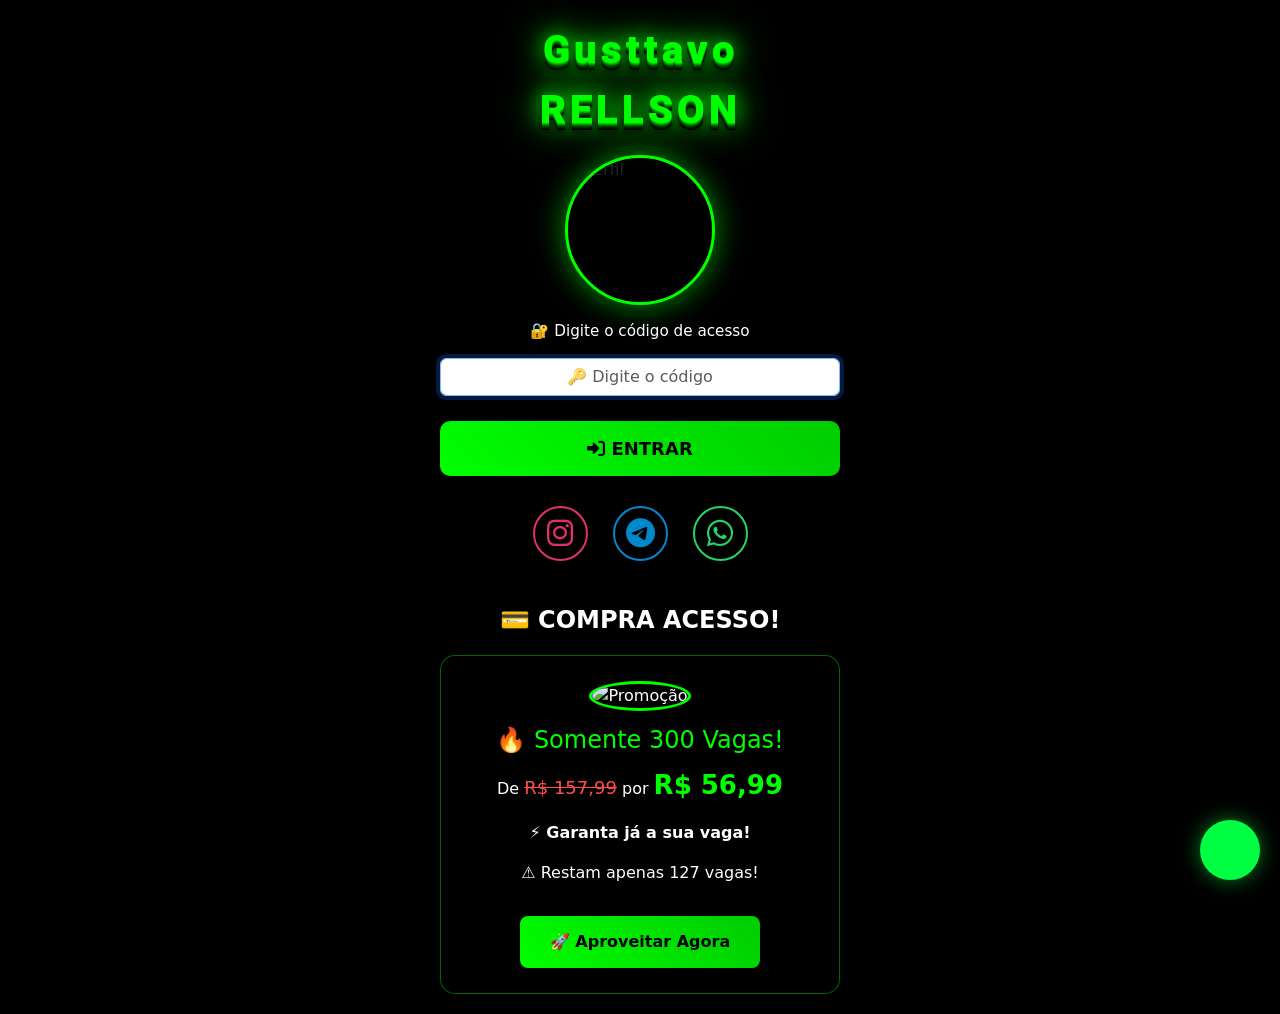
==== index.html @ de065420 "Rename login/index.html to index.html" ====
<!DOCTYPE html>
<html lang="pt-BR">
<head>
    <meta charset="UTF-8">
    <meta name="viewport" content="width=device-width, initial-scale=1.0, maximum-scale=1.0, user-scalable=no">
    <title>Gusttavo RELLSON | Acesso Exclusivo</title>
    <link rel="stylesheet" href="style.css">
    <link rel="stylesheet" href="https://cdnjs.cloudflare.com/ajax/libs/bootstrap/5.3.0/css/bootstrap.min.css">
    <link rel="stylesheet" href="https://cdn.jsdelivr.net/npm/bootstrap-icons@1.10.5/font/bootstrap-icons.css">
    <link rel="stylesheet" href="https://cdnjs.cloudflare.com/ajax/libs/font-awesome/6.0.0/css/all.min.css">
</head>
<body>
    <a target="_blank" class="whatsapp-plug-icon" href="https://wa.me/5562998136026?text=Ol%C3%A1%2C%20gostaria%20de%20mais%20informa%C3%A7%C3%B5es!"></a>
    
    <div class="background-wrapper">
        <div class="video-background"></div>
        <div class="background-overlay"></div>
    </div>

    <div class="main-wrapper">
        <div class="content-container">
            <div class="profile-name-3d">Gusttavo RELLSON</div>
            
            <img class="login-intro-img" src="https://cdn.bio.link/uploads/profile_pictures/2026-04-15/P9tbpcP5oHqr0NTIIC7YlwcBxzU1SCzs.png" alt="Perfil">
            
            <div class="register-form">
                <p>🔐 Digite o código de acesso</p>
                
                <div id="loading-message">🔄 Validando...</div>
                <div id="error-message" class="error-message"></div>
                
                <div class="form-group">
                    <input type="password" id="accessCode" placeholder="🔑 Digite o código" class="form-control" autocomplete="off">
                </div>
                
                <button class="btn-entrar" id="btnEntrar">
                    <i class="fas fa-sign-in-alt"></i> ENTRAR
                </button>
                
                <div class="social-icons">
                    <a href="https://www.instagram.com/aindarells?igsh=eG43MTAxb3Q4cDhh" target="_blank" class="instagram">
                        <i class="fab fa-instagram"></i>
                    </a>
                    <a href="https://t.me/Apprellson" target="_blank" class="telegram">
                        <i class="fab fa-telegram-plane"></i>
                    </a>
                    <a href="https://wa.me/5562998136026" target="_blank" class="whatsapp">
                        <i class="fab fa-whatsapp"></i>
                    </a>
                </div>
            </div>
            
            <h2 class="section-title">💳 COMPRA ACESSO!</h2>
            
            <div class="promo-banner">
                <img src="https://i.ibb.co/8K8JzJb/fotor-20241015202813.png" alt="Promoção">
                <h2>🔥 Somente 300 Vagas!</h2>
                <p>De <span class="preco-antigo">R$ 157,99</span> por <span class="preco-novo">R$ 56,99</span></p>
                <p><strong>⚡ Garanta já a sua vaga!</strong></p>
                <p>⚠️ Restam apenas <span id="vagas-restantes">127</span> vagas!</p>
                <a href="https://mpago.la/2f13qgu" class="promo-btn">🚀 Aproveitar Agora</a>
            </div>
        </div>
    </div>

    <script src="script.js"></script>
</body>
</html>
---- style.css ----
@import url('https://fonts.googleapis.com/css2?family=M+PLUS+1+Code&family=Roboto:wght@400;700;900&display=swap');

* {
    margin: 0;
    padding: 0;
    box-sizing: border-box;
}

html, body {
    margin: 0;
    padding: 0;
    width: 100%;
    min-height: 100vh;
    overflow-x: hidden;
    background: #000000 !important;
}

.background-wrapper {
    position: fixed;
    top: 0;
    left: 0;
    width: 100%;
    height: 100vh;
    z-index: -2;
}

.video-background {
    position: fixed;
    top: 0;
    left: 0;
    width: 100%;
    height: 100vh;
    z-index: -2;
    background-image: url('https://lh7-us.googleusercontent.com/_n83iARHxwdrut8_mLMYQzYn93AmzA-8TVwOZ5k7tjVwigoSQzBwfWPu9BOcDkA_AgKAplhjzXhc9WQCwfmuFTJ6vI1010VVnSMJqhgUCX3zu9gaN1mi6wL17UDn4UsXh43_OxrE5juATBM-9CCCB0A');
    background-size: cover;
    background-position: center;
    background-repeat: no-repeat;
    background-attachment: fixed;
    background-color: #0a0a0a;
}

.background-overlay {
    position: fixed;
    top: 0;
    left: 0;
    width: 100%;
    height: 100vh;
    z-index: -1;
    background: rgba(0, 0, 0, 0.6);
}

.whatsapp-plug-icon {
    position: fixed;
    z-index: 1000;
    bottom: 20px;
    right: 20px;
    width: 60px;
    height: 60px;
    border-radius: 50%;
    cursor: pointer;
    background-color: #00ff42;
    transition: .3s;
    background-position: center;
    background-repeat: no-repeat;
    background-image: url(https://adsconcept.com.br/wp-content/uploads/2020/10/Whatsapp_AdsConcept.png);
    background-size: 50% auto;
    box-shadow: 0 0 20px rgba(0, 255, 66, 0.5);
}

.whatsapp-plug-icon:hover {
    background-color: #00cc35;
    transform: scale(1.1);
}

.main-wrapper {
    position: relative;
    width: 100%;
    min-height: 100vh;
    display: flex;
    flex-direction: column;
    align-items: center;
    justify-content: center;
    padding: 20px 15px;
    z-index: 1;
}

.content-container {
    width: 100%;
    max-width: 400px;
    margin: 0 auto;
    display: flex;
    flex-direction: column;
    align-items: center;
    gap: 15px;
}

.profile-name-3d {
    display: inline-block;
    font-size: 2.5rem;
    font-weight: 900;
    text-align: center;
    font-family: 'Roboto', sans-serif;
    letter-spacing: 4px;
    color: #00ff00;
    text-shadow: 0 1px 0 #00cc00, 0 2px 0 #009900, 0 3px 0 #006600, 0 4px 0 #004400, 0 5px 0 #002200, 0 6px 0 #001100, 0 7px 0 #000000, 0 8px 5px rgba(0,0,0,0.5), 0 12px 10px rgba(0,0,0,0.3), 0 0 20px #00ff00, 0 0 40px #00ff00;
    animation: rotate3dAdvanced 4s ease-in-out infinite;
    transform-style: preserve-3d;
}

@keyframes rotate3dAdvanced {
    0% { transform: rotateY(0deg) rotateX(0deg) translateZ(0); }
    25% { transform: rotateY(20deg) rotateX(8deg) translateZ(20px); }
    50% { transform: rotateY(0deg) rotateX(12deg) translateZ(30px); }
    75% { transform: rotateY(-20deg) rotateX(8deg) translateZ(20px); }
    100% { transform: rotateY(0deg) rotateX(0deg) translateZ(0); }
}

.login-intro-img {
    width: 150px;
    height: 150px;
    border-radius: 50%;
    object-fit: cover;
    border: 3px solid #00ff00;
    box-shadow: 0 0 30px rgba(0, 255, 0, 0.6);
    background: #000;
}

.register-form {
    width: 100%;
}

.register-form p {
    color: #fff;
    margin-bottom: 15px;
    font-size: 0.95rem;
    text-align: center;
    font-weight: 500;
}

.form-group {
    margin-bottom: 15px;
}

.form-control {
    background-color: rgba(0, 0, 0, 0.8);
    border: 2px solid rgba(0, 255, 0, 0.3);
    color: #fff;
    padding: 14px 15px;
    border-radius: 10px;
    font-size: 15px;
    text-align: center;
    backdrop-filter: blur(8px);
}

.form-control:focus {
    border-color: #00ff37;
    box-shadow: 0 0 20px rgba(0, 255, 55, 0.4);
    outline: none;
}

#loading-message {
    display: none;
    background: rgba(0,0,0,0.9);
    color: #00ff00;
    padding: 12px;
    border-radius: 8px;
    text-align: center;
    margin-bottom: 15px;
    border: 1px solid #00ff00;
}

.error-message {
    display: none;
    background: rgba(255, 0, 0, 0.2);
    color: #ff6b6b;
    padding: 10px;
    border-radius: 8px;
    text-align: center;
    margin-bottom: 15px;
    border: 1px solid #ff0000;
    font-size: 14px;
}

.btn-entrar {
    width: 100%;
    height: 55px;
    background: linear-gradient(45deg, #00ff00, #00cc00);
    border: none;
    color: #000;
    font-weight: bold;
    font-size: 18px;
    border-radius: 10px;
    cursor: pointer;
    margin: 10px 0;
    transition: all 0.3s;
}

.btn-entrar:hover {
    transform: scale(1.02);
    box-shadow: 0 0 20px rgba(0, 255, 0, 0.5);
}

.social-icons {
    display: flex;
    justify-content: center;
    gap: 25px;
    margin: 20px 0;
}

.social-icons a {
    display: flex;
    align-items: center;
    justify-content: center;
    width: 55px;
    height: 55px;
    border-radius: 50%;
    background: rgba(0, 0, 0, 0.8);
    backdrop-filter: blur(8px);
    border: 2px solid;
    text-decoration: none;
}

.social-icons a i {
    font-size: 30px;
}

.social-icons a.instagram {
    color: #E1306C;
    border-color: #E1306C;
}

.social-icons a.instagram:hover {
    background: #E1306C;
    color: #fff;
}

.social-icons a.telegram {
    color: #0088cc;
    border-color: #0088cc;
}

.social-icons a.telegram:hover {
    background: #0088cc;
    color: #fff;
}

.social-icons a.whatsapp {
    color: #25D366;
    border-color: #25D366;
}

.social-icons a.whatsapp:hover {
    background: #25D366;
    color: #fff;
}

.section-title {
    color: #fff;
    font-size: 1.5rem;
    margin: 10px 0 5px;
    text-align: center;
    font-weight: 700;
}

.promo-banner {
    background: rgba(0, 0, 0, 0.85);
    border: 1px solid rgba(0, 255, 0, 0.4);
    padding: 25px 15px;
    text-align: center;
    border-radius: 15px;
    color: #fff;
    width: 100%;
    backdrop-filter: blur(8px);
}

.promo-banner img {
    width: 110px;
    border-radius: 50%;
    margin-bottom: 15px;
    border: 3px solid #00ff00;
}

.promo-banner h2 {
    font-size: 24px;
    color: #00ff00;
    margin-bottom: 12px;
}

.preco-antigo {
    text-decoration: line-through;
    color: #ff4d4d;
    font-size: 18px;
}

.preco-novo {
    color: #00ff00;
    font-size: 26px;
    font-weight: bold;
}

.promo-btn {
    display: inline-block;
    background: linear-gradient(45deg, #00ff00, #00cc00);
    color: #000;
    padding: 14px 30px;
    text-decoration: none;
    font-weight: bold;
    border-radius: 8px;
    margin-top: 15px;
}

.promo-btn:hover {
    background: linear-gradient(45deg, #00cc00, #009900);
    color: #000;
}

@media (max-width: 480px) {
    .profile-name-3d {
        font-size: 1.8rem;
    }
    .login-intro-img {
        width: 120px;
        height: 120px;
    }
    .social-icons a {
        width: 45px;
        height: 45px;
    }
}
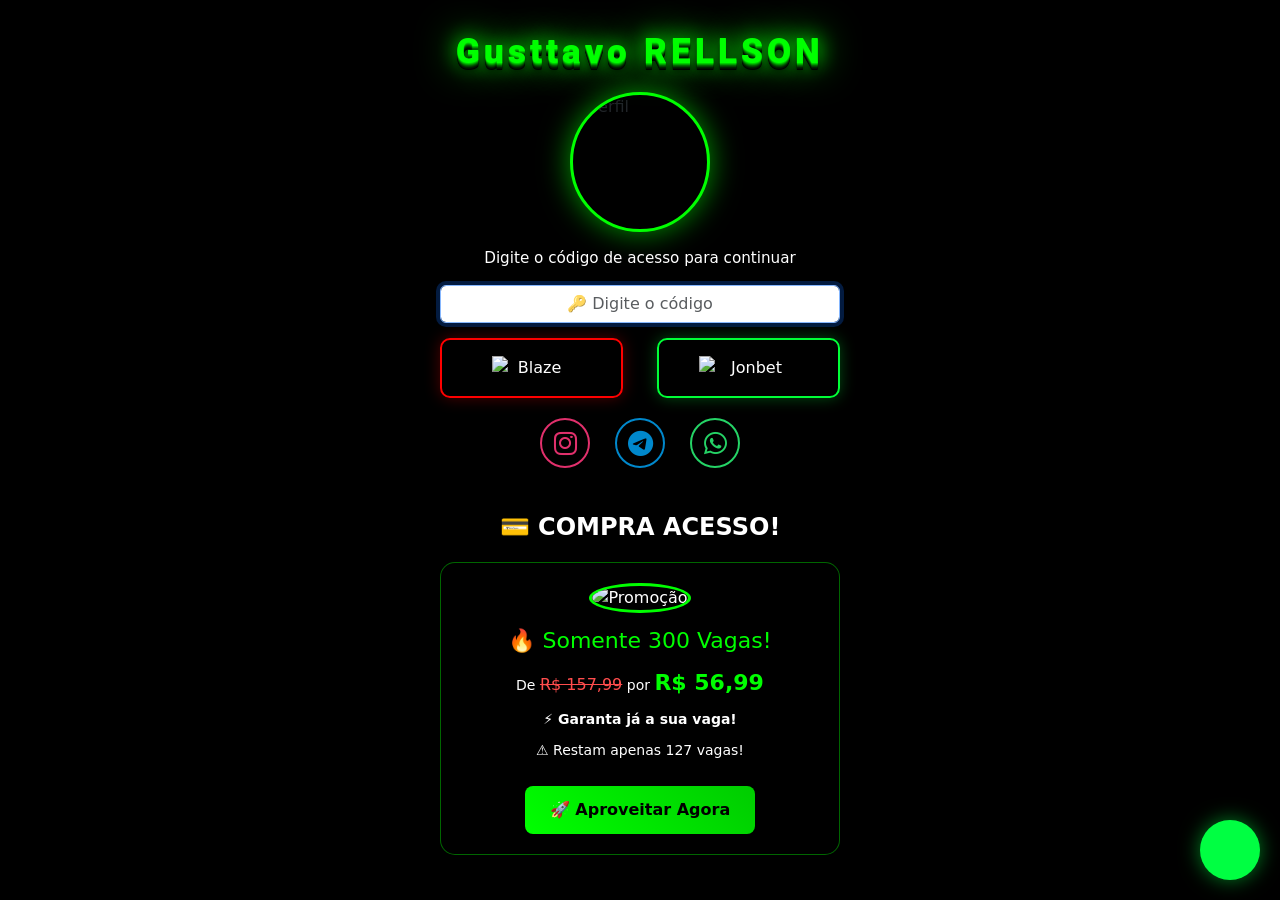
==== commit 36535e4f: "Update index.html" ====
--- a/index.html
+++ b/index.html
@@ -10,33 +10,51 @@
     <link rel="stylesheet" href="https://cdnjs.cloudflare.com/ajax/libs/font-awesome/6.0.0/css/all.min.css">
 </head>
 <body>
+    <!-- Botão WhatsApp flutuante -->
     <a target="_blank" class="whatsapp-plug-icon" href="https://wa.me/5562998136026?text=Ol%C3%A1%2C%20gostaria%20de%20mais%20informa%C3%A7%C3%B5es!"></a>
     
+    <!-- Fundo -->
     <div class="background-wrapper">
         <div class="video-background"></div>
         <div class="background-overlay"></div>
     </div>
 
+    <!-- Conteúdo Principal -->
     <div class="main-wrapper">
         <div class="content-container">
+            
+            <!-- Nome 3D -->
             <div class="profile-name-3d">Gusttavo RELLSON</div>
             
+            <!-- Foto de perfil -->
             <img class="login-intro-img" src="https://cdn.bio.link/uploads/profile_pictures/2026-04-15/P9tbpcP5oHqr0NTIIC7YlwcBxzU1SCzs.png" alt="Perfil">
             
+            <!-- Formulário -->
             <div class="register-form">
-                <p>🔐 Digite o código de acesso</p>
+                <p>Digite o código de acesso para continuar</p>
                 
-                <div id="loading-message">🔄 Validando...</div>
+                <div id="loading-message">🔐 Validando...</div>
                 <div id="error-message" class="error-message"></div>
                 
                 <div class="form-group">
-                    <input type="password" id="accessCode" placeholder="🔑 Digite o código" class="form-control" autocomplete="off">
+                    <input type="password" id="accessCode" placeholder="🔑 Digite o código" class="form-control">
                 </div>
                 
-                <button class="btn-entrar" id="btnEntrar">
-                    <i class="fas fa-sign-in-alt"></i> ENTRAR
-                </button>
+                <!-- BOTÕES BLAZE E JONBET -->
+                <div class="row">
+                    <div class="col">
+                        <button class="btn-primary1" id="btnBlaze">
+                            <img src="https://blaze1.space/static/media/logo.cf45d2ad.svg" alt="Blaze" class="icon-small logo-original">
+                        </button>
+                    </div>
+                    <div class="col">
+                        <button class="btn-primary2" id="btnJonbet">
+                            <img src="https://jon.bet/static/media/logo.3af9f796.svg" alt="Jonbet" class="large-icon logo-original">
+                        </button>
+                    </div>
+                </div>
                 
+                <!-- Redes sociais -->
                 <div class="social-icons">
                     <a href="https://www.instagram.com/aindarells?igsh=eG43MTAxb3Q4cDhh" target="_blank" class="instagram">
                         <i class="fab fa-instagram"></i>
@@ -50,6 +68,7 @@
                 </div>
             </div>
             
+            <!-- Banner promocional -->
             <h2 class="section-title">💳 COMPRA ACESSO!</h2>
             
             <div class="promo-banner">
@@ -60,6 +79,7 @@
                 <p>⚠️ Restam apenas <span id="vagas-restantes">127</span> vagas!</p>
                 <a href="https://mpago.la/2f13qgu" class="promo-btn">🚀 Aproveitar Agora</a>
             </div>
+            
         </div>
     </div>
 
--- a/style.css
+++ b/style.css
@@ -96,13 +96,13 @@
 
 .profile-name-3d {
     display: inline-block;
-    font-size: 2.5rem;
+    font-size: 2.2rem;
     font-weight: 900;
     text-align: center;
     font-family: 'Roboto', sans-serif;
     letter-spacing: 4px;
     color: #00ff00;
-    text-shadow: 0 1px 0 #00cc00, 0 2px 0 #009900, 0 3px 0 #006600, 0 4px 0 #004400, 0 5px 0 #002200, 0 6px 0 #001100, 0 7px 0 #000000, 0 8px 5px rgba(0,0,0,0.5), 0 12px 10px rgba(0,0,0,0.3), 0 0 20px #00ff00, 0 0 40px #00ff00;
+    text-shadow: 0 1px 0 #00cc00, 0 2px 0 #009900, 0 3px 0 #006600, 0 4px 0 #004400, 0 5px 0 #002200, 0 6px 0 #001100, 0 7px 0 #000000, 0 8px 5px rgba(0,0,0,0.5), 0 0 20px #00ff00, 0 0 40px #00ff00;
     animation: rotate3dAdvanced 4s ease-in-out infinite;
     transform-style: preserve-3d;
 }
@@ -116,8 +116,8 @@
 }
 
 .login-intro-img {
-    width: 150px;
-    height: 150px;
+    width: 140px;
+    height: 140px;
     border-radius: 50%;
     object-fit: cover;
     border: 3px solid #00ff00;
@@ -147,7 +147,7 @@
     color: #fff;
     padding: 14px 15px;
     border-radius: 10px;
-    font-size: 15px;
+    font-size: 16px;
     text-align: center;
     backdrop-filter: blur(8px);
 }
@@ -181,25 +181,71 @@
     font-size: 14px;
 }
 
-.btn-entrar {
-    width: 100%;
-    height: 55px;
-    background: linear-gradient(45deg, #00ff00, #00cc00);
-    border: none;
-    color: #000;
-    font-weight: bold;
-    font-size: 18px;
+/* BOTÕES BLAZE E JONBET */
+.row {
+    display: flex;
+    gap: 10px;
+    margin: 5px 0 15px 0;
+}
+
+.col {
+    flex: 1;
+    padding: 0;
+}
+
+.btn-primary1, .btn-primary2 {
+    width: 100%;
+    height: 60px;
+    background-color: rgba(0, 0, 0, 0.8);
+    border: 2px solid;
+    color: #fff;
     border-radius: 10px;
     cursor: pointer;
-    margin: 10px 0;
+    display: flex;
+    align-items: center;
+    justify-content: center;
+    backdrop-filter: blur(8px);
     transition: all 0.3s;
-}
-
-.btn-entrar:hover {
+    padding: 5px;
+}
+
+.btn-primary1 {
+    border-color: #ff0000;
+    box-shadow: 0 0 15px rgba(255, 0, 0, 0.3);
+}
+
+.btn-primary1:hover {
+    background: rgba(255, 0, 0, 0.2);
     transform: scale(1.02);
-    box-shadow: 0 0 20px rgba(0, 255, 0, 0.5);
-}
-
+    box-shadow: 0 0 25px rgba(255, 0, 0, 0.5);
+}
+
+.btn-primary2 {
+    border-color: #00ff37;
+    box-shadow: 0 0 15px rgba(0, 255, 55, 0.3);
+}
+
+.btn-primary2:hover {
+    background: rgba(0, 255, 55, 0.2);
+    transform: scale(1.02);
+    box-shadow: 0 0 25px rgba(0, 255, 55, 0.5);
+}
+
+.icon-small {
+    width: 80px;
+    height: auto;
+}
+
+.large-icon {
+    width: 100px;
+    height: auto;
+}
+
+.logo-original {
+    filter: none !important;
+}
+
+/* REDES SOCIAIS */
 .social-icons {
     display: flex;
     justify-content: center;
@@ -211,17 +257,18 @@
     display: flex;
     align-items: center;
     justify-content: center;
-    width: 55px;
-    height: 55px;
+    width: 50px;
+    height: 50px;
     border-radius: 50%;
     background: rgba(0, 0, 0, 0.8);
     backdrop-filter: blur(8px);
     border: 2px solid;
     text-decoration: none;
+    transition: all 0.3s;
 }
 
 .social-icons a i {
-    font-size: 30px;
+    font-size: 26px;
 }
 
 .social-icons a.instagram {
@@ -232,6 +279,7 @@
 .social-icons a.instagram:hover {
     background: #E1306C;
     color: #fff;
+    transform: scale(1.1);
 }
 
 .social-icons a.telegram {
@@ -242,6 +290,7 @@
 .social-icons a.telegram:hover {
     background: #0088cc;
     color: #fff;
+    transform: scale(1.1);
 }
 
 .social-icons a.whatsapp {
@@ -252,8 +301,10 @@
 .social-icons a.whatsapp:hover {
     background: #25D366;
     color: #fff;
-}
-
+    transform: scale(1.1);
+}
+
+/* BANNER */
 .section-title {
     color: #fff;
     font-size: 1.5rem;
@@ -265,36 +316,42 @@
 .promo-banner {
     background: rgba(0, 0, 0, 0.85);
     border: 1px solid rgba(0, 255, 0, 0.4);
-    padding: 25px 15px;
+    padding: 20px 15px;
     text-align: center;
     border-radius: 15px;
     color: #fff;
     width: 100%;
     backdrop-filter: blur(8px);
+    margin-bottom: 20px;
 }
 
 .promo-banner img {
-    width: 110px;
+    width: 100px;
     border-radius: 50%;
     margin-bottom: 15px;
     border: 3px solid #00ff00;
 }
 
 .promo-banner h2 {
-    font-size: 24px;
+    font-size: 22px;
     color: #00ff00;
     margin-bottom: 12px;
+}
+
+.promo-banner p {
+    font-size: 14px;
+    margin-bottom: 10px;
 }
 
 .preco-antigo {
     text-decoration: line-through;
     color: #ff4d4d;
-    font-size: 18px;
+    font-size: 16px;
 }
 
 .preco-novo {
     color: #00ff00;
-    font-size: 26px;
+    font-size: 22px;
     font-weight: bold;
 }
 
@@ -302,28 +359,49 @@
     display: inline-block;
     background: linear-gradient(45deg, #00ff00, #00cc00);
     color: #000;
-    padding: 14px 30px;
+    padding: 12px 25px;
     text-decoration: none;
     font-weight: bold;
     border-radius: 8px;
     margin-top: 15px;
+    transition: all 0.3s;
 }
 
 .promo-btn:hover {
     background: linear-gradient(45deg, #00cc00, #009900);
-    color: #000;
-}
-
+    transform: scale(1.05);
+}
+
+/* MOBILE */
 @media (max-width: 480px) {
     .profile-name-3d {
         font-size: 1.8rem;
-    }
+        letter-spacing: 2px;
+    }
+    
     .login-intro-img {
         width: 120px;
         height: 120px;
     }
+    
     .social-icons a {
         width: 45px;
         height: 45px;
     }
-}
+    
+    .social-icons a i {
+        font-size: 22px;
+    }
+    
+    .btn-primary1, .btn-primary2 {
+        height: 55px;
+    }
+    
+    .icon-small {
+        width: 65px;
+    }
+    
+    .large-icon {
+        width: 80px;
+    }
+}
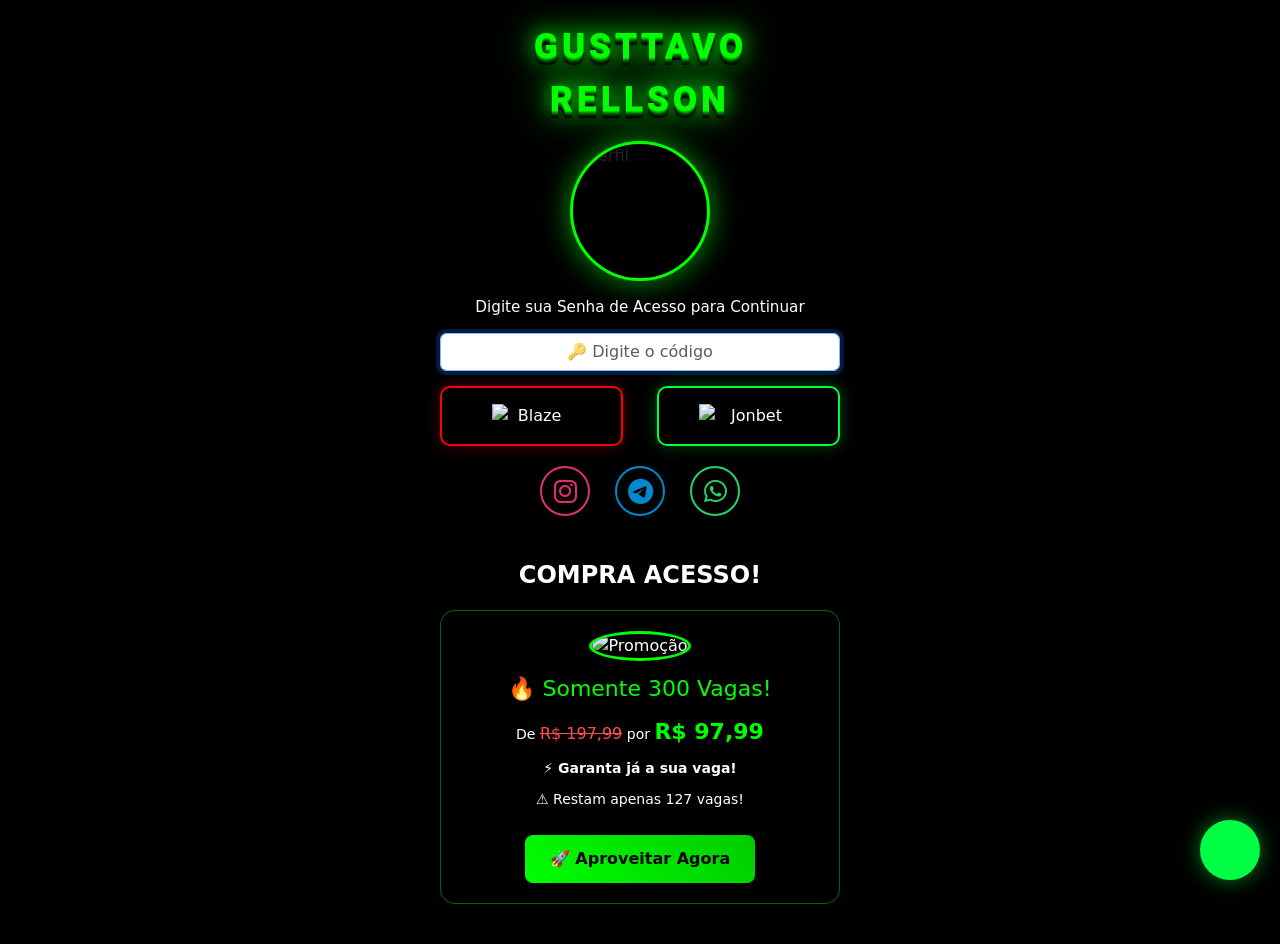
==== commit 046344bc: "Update profile name and promotional prices" ====
--- a/index.html
+++ b/index.html
@@ -3,7 +3,7 @@
 <head>
     <meta charset="UTF-8">
     <meta name="viewport" content="width=device-width, initial-scale=1.0, maximum-scale=1.0, user-scalable=no">
-    <title>Gusttavo RELLSON | Acesso Exclusivo</title>
+    <title>GUSTTAVO RELLSON | Acesso Exclusivo</title>
     <link rel="stylesheet" href="style.css">
     <link rel="stylesheet" href="https://cdnjs.cloudflare.com/ajax/libs/bootstrap/5.3.0/css/bootstrap.min.css">
     <link rel="stylesheet" href="https://cdn.jsdelivr.net/npm/bootstrap-icons@1.10.5/font/bootstrap-icons.css">
@@ -24,14 +24,14 @@
         <div class="content-container">
             
             <!-- Nome 3D -->
-            <div class="profile-name-3d">Gusttavo RELLSON</div>
+            <div class="profile-name-3d">GUSTTAVO RELLSON</div>
             
             <!-- Foto de perfil -->
             <img class="login-intro-img" src="https://cdn.bio.link/uploads/profile_pictures/2026-04-15/P9tbpcP5oHqr0NTIIC7YlwcBxzU1SCzs.png" alt="Perfil">
             
             <!-- Formulário -->
             <div class="register-form">
-                <p>Digite o código de acesso para continuar</p>
+                <p>Digite sua Senha de Acesso para Continuar</p>
                 
                 <div id="loading-message">🔐 Validando...</div>
                 <div id="error-message" class="error-message"></div>
@@ -69,12 +69,12 @@
             </div>
             
             <!-- Banner promocional -->
-            <h2 class="section-title">💳 COMPRA ACESSO!</h2>
+            <h2 class="section-title"> COMPRA ACESSO!</h2>
             
             <div class="promo-banner">
                 <img src="https://i.ibb.co/8K8JzJb/fotor-20241015202813.png" alt="Promoção">
                 <h2>🔥 Somente 300 Vagas!</h2>
-                <p>De <span class="preco-antigo">R$ 157,99</span> por <span class="preco-novo">R$ 56,99</span></p>
+                <p>De <span class="preco-antigo">R$ 197,99</span> por <span class="preco-novo">R$ 97,99</span></p>
                 <p><strong>⚡ Garanta já a sua vaga!</strong></p>
                 <p>⚠️ Restam apenas <span id="vagas-restantes">127</span> vagas!</p>
                 <a href="https://mpago.la/2f13qgu" class="promo-btn">🚀 Aproveitar Agora</a>
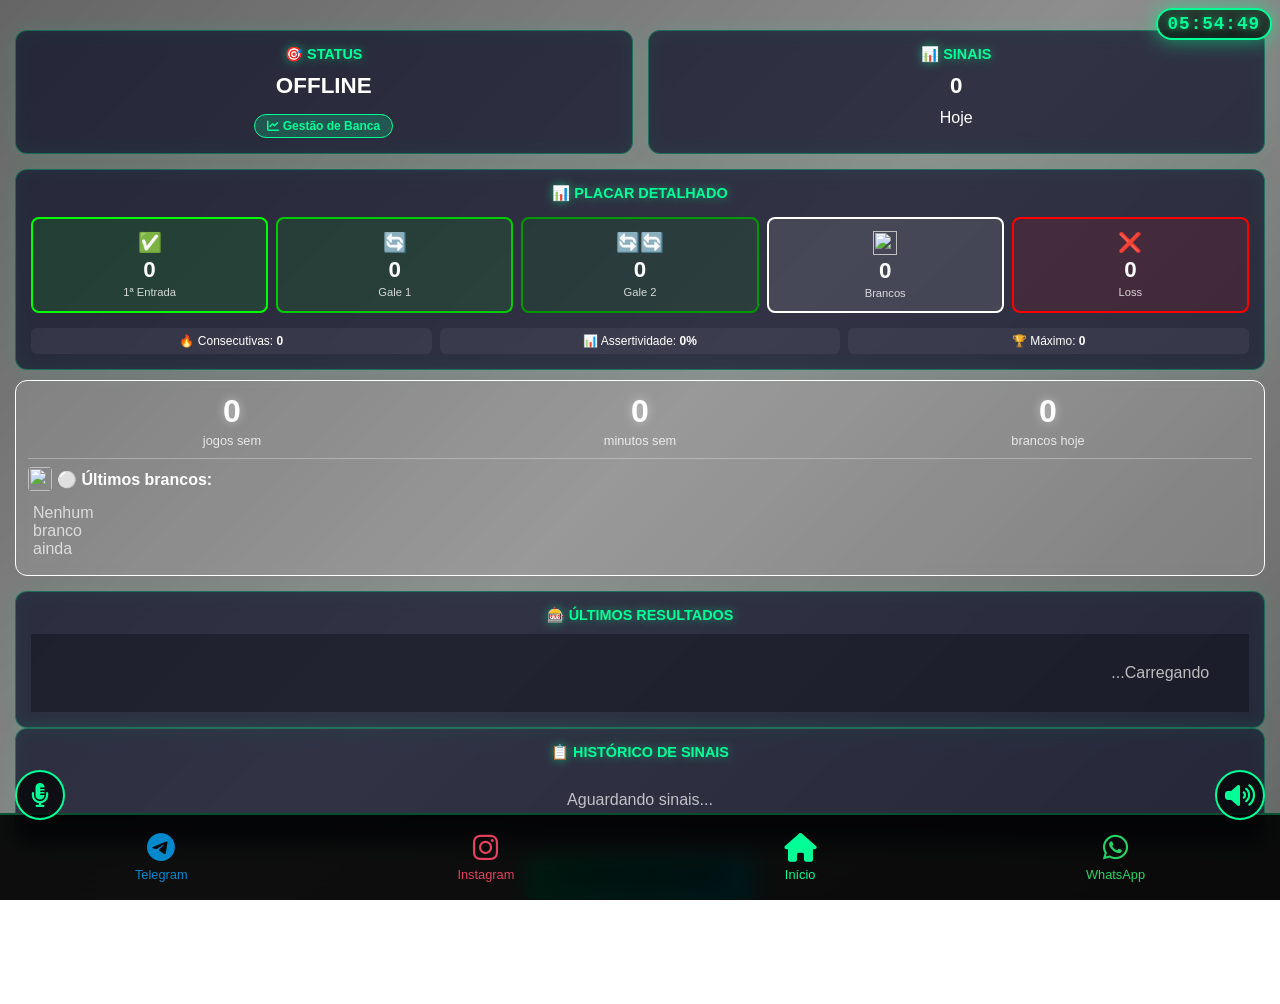
==== commit 36daf5d8: "Add initial HTML structure for the application" ====
--- a/index.html
+++ b/index.html
@@ -2,84 +2,121 @@
 <html lang="pt-BR">
 <head>
     <meta charset="UTF-8">
-    <meta name="viewport" content="width=device-width, initial-scale=1.0, maximum-scale=1.0, user-scalable=no">
-    <title>GUSTTAVO RELLSON | Acesso Exclusivo</title>
+    <meta name="viewport" content="width=device-width, initial-scale=1.0, user-scalable=no">
+    <link rel="stylesheet" href="https://cdnjs.cloudflare.com/ajax/libs/font-awesome/6.7.2/css/all.min.css">
     <link rel="stylesheet" href="style.css">
-    <link rel="stylesheet" href="https://cdnjs.cloudflare.com/ajax/libs/bootstrap/5.3.0/css/bootstrap.min.css">
-    <link rel="stylesheet" href="https://cdn.jsdelivr.net/npm/bootstrap-icons@1.10.5/font/bootstrap-icons.css">
-    <link rel="stylesheet" href="https://cdnjs.cloudflare.com/ajax/libs/font-awesome/6.0.0/css/all.min.css">
+    <title>IA Hacker · TEMPO REAL · ESTRATÉGIA AVANÇADA</title>
 </head>
 <body>
-    <!-- Botão WhatsApp flutuante -->
-    <a target="_blank" class="whatsapp-plug-icon" href="https://wa.me/5562998136026?text=Ol%C3%A1%2C%20gostaria%20de%20mais%20informa%C3%A7%C3%B5es!"></a>
-    
-    <!-- Fundo -->
-    <div class="background-wrapper">
-        <div class="video-background"></div>
-        <div class="background-overlay"></div>
+    <div id="hacker-bg"></div>
+    <div class="overlay"></div>
+    <div class="hora-fixa"><span id="horaAtual">--:--:--</span></div>
+
+    <div class="container">
+        <div class="grid">
+            <div class="card">
+                <h3>🎯 STATUS</h3>
+                <div class="card-value" id="statusRobo">ONLINE</div>
+                <div><button class="status-btn" id="btnAbrirBanca"><i class="fas fa-chart-line"></i> Gestão de Banca</button></div>
+            </div>
+            <div class="card"><h3>📊 SINAIS</h3><div class="card-value" id="sinaisHoje">0</div><div>Hoje</div></div>
+        </div>
+
+        <div class="card">
+            <h3>📊 PLACAR DETALHADO</h3>
+            <div class="placar-grid">
+                <div class="placar-item win-primeira"><div class="placar-emoji">✅</div><div class="placar-valor" id="placarWinPrimeira">0</div><div class="placar-label">1ª Entrada</div></div>
+                <div class="placar-item win-gale1"><div class="placar-emoji">🔄</div><div class="placar-valor" id="placarWinGale1">0</div><div class="placar-label">Gale 1</div></div>
+                <div class="placar-item win-gale2"><div class="placar-emoji">🔄🔄</div><div class="placar-valor" id="placarWinGale2">0</div><div class="placar-label">Gale 2</div></div>
+                <div class="placar-item win-branco"><div class="placar-emoji"><img src="https://encrypted-tbn0.gstatic.com/images?q=tbn:ANd9GcRN6mRp1s5optIzPnjo7I4GwTEZnguJlAUzEWHEwJi0TUTUEAiBMEiVe7E&s=10"></div><div class="placar-valor" id="placarWinBranco">0</div><div class="placar-label">Brancos</div></div>
+                <div class="placar-item loss"><div class="placar-emoji">❌</div><div class="placar-valor" id="placarLoss">0</div><div class="placar-label">Loss</div></div>
+            </div>
+            <div class="placar-stats">
+                <div class="stat-item"><span>🔥 Consecutivas:</span> <strong id="placarConsecutivas">0</strong></div>
+                <div class="stat-item"><span>📊 Assertividade:</span> <strong id="placarAssertividade">0%</strong></div>
+                <div class="stat-item"><span>🏆 Máximo:</span> <strong id="placarMaximo">0</strong></div>
+            </div>
+        </div>
+
+        <div class="sinal-container" id="sinalContainer">
+            <div class="sinal-principal">
+                <div class="logo-sinal-box">
+                    <img class="logo-sinal-imagem" id="sinalLogo" src="" alt="sinal">
+                    <div class="logo-sinal-label" id="sinalLabel">SINAL</div>
+                </div>
+                <div class="seta-direcao">→</div>
+                <div class="logo-protecao-box">
+                    <img class="logo-protecao-imagem" src="https://encrypted-tbn0.gstatic.com/images?q=tbn:ANd9GcRN6mRp1s5optIzPnjo7I4GwTEZnguJlAUzEWHEwJi0TUTUEAiBMEiVe7E&s=10" alt="proteção">
+                    <div class="logo-protecao-label">PROTEÇÃO BRANCO</div>
+                </div>
+            </div>
+            <div class="gale-status" id="galeStatus" style="display: none;"></div>
+            <div id="sinalResultado" style="display: none;"><div class="sinal-resultado" id="resultadoTexto">---</div></div>
+            <div style="margin-top: 10px; opacity: 0.8;" id="sinalStatusDisplay">AGUARDANDO RESULTADO</div>
+        </div>
+
+        <div class="contador-branco-container">
+            <div class="contador-branco-principal">
+                <div class="contador-item"><div class="contador-valor" id="contadorBrancoCasas">0</div><div class="contador-label">jogos sem</div></div>
+                <div class="contador-item"><div class="contador-valor" id="contadorBrancoMinutos">0</div><div class="contador-label">minutos sem</div></div>
+                <div class="contador-item"><div class="contador-valor" id="totalBrancosHoje">0</div><div class="contador-label">brancos hoje</div></div>
+            </div>
+            <div class="historico-branco">
+                <div class="historico-branco-titulo"><img src="https://encrypted-tbn0.gstatic.com/images?q=tbn:ANd9GcRN6mRp1s5optIzPnjo7I4GwTEZnguJlAUzEWHEwJi0TUTUEAiBMEiVe7E&s=10"> ⚪️ Últimos brancos:</div>
+                <div class="historico-branco-grid" id="historicoBrancos"><span style="opacity:0.7;">Nenhum branco ainda</span></div>
+            </div>
+        </div>
+
+        <div class="card">
+            <h3>🎰 ÚLTIMOS RESULTADOS</h3>
+            <div id="resultados-grade" class="resultados-grade"><div class="loading">Carregando...</div></div>
+        </div>
+
+        <div class="card">
+            <h3>📋 HISTÓRICO DE SINAIS</h3>
+            <div id="historicoSinais" class="historico-sinais-container"><div class="loading">Aguardando sinais...</div></div>
+        </div>
+
+        <button class="btn" id="btnAtualizar"><i class="fas fa-sync-alt"></i> ATUALIZAR SINAIS</button>
+        <div style="height: 80px;"></div>
     </div>
 
-    <!-- Conteúdo Principal -->
-    <div class="main-wrapper">
-        <div class="content-container">
-            
-            <!-- Nome 3D -->
-            <div class="profile-name-3d">GUSTTAVO RELLSON</div>
-            
-            <!-- Foto de perfil -->
-            <img class="login-intro-img" src="https://cdn.bio.link/uploads/profile_pictures/2026-04-15/P9tbpcP5oHqr0NTIIC7YlwcBxzU1SCzs.png" alt="Perfil">
-            
-            <!-- Formulário -->
-            <div class="register-form">
-                <p>Digite sua Senha de Acesso para Continuar</p>
-                
-                <div id="loading-message">🔐 Validando...</div>
-                <div id="error-message" class="error-message"></div>
-                
-                <div class="form-group">
-                    <input type="password" id="accessCode" placeholder="🔑 Digite o código" class="form-control">
-                </div>
-                
-                <!-- BOTÕES BLAZE E JONBET -->
-                <div class="row">
-                    <div class="col">
-                        <button class="btn-primary1" id="btnBlaze">
-                            <img src="https://blaze1.space/static/media/logo.cf45d2ad.svg" alt="Blaze" class="icon-small logo-original">
-                        </button>
-                    </div>
-                    <div class="col">
-                        <button class="btn-primary2" id="btnJonbet">
-                            <img src="https://jon.bet/static/media/logo.3af9f796.svg" alt="Jonbet" class="large-icon logo-original">
-                        </button>
-                    </div>
-                </div>
-                
-                <!-- Redes sociais -->
-                <div class="social-icons">
-                    <a href="https://www.instagram.com/aindarells?igsh=eG43MTAxb3Q4cDhh" target="_blank" class="instagram">
-                        <i class="fab fa-instagram"></i>
-                    </a>
-                    <a href="https://t.me/Apprellson" target="_blank" class="telegram">
-                        <i class="fab fa-telegram-plane"></i>
-                    </a>
-                    <a href="https://wa.me/5562998136026" target="_blank" class="whatsapp">
-                        <i class="fab fa-whatsapp"></i>
-                    </a>
-                </div>
+    <div class="navigation">
+        <a href="https://t.me/Gusttavorellson" target="_blank" class="nav-button telegram"><i class="fab fa-telegram-plane"></i><span>Telegram</span></a>
+        <a href="https://www.instagram.com/gusttas7ro" target="_blank" class="nav-button instagram"><i class="fab fa-instagram"></i><span>Instagram</span></a>
+        <a href="#" class="nav-button home"><i class="fas fa-home"></i><span>Início</span></a>
+        <a href="https://wa.me/5562998136026" target="_blank" class="nav-button whatsapp"><i class="fab fa-whatsapp"></i><span>WhatsApp</span></a>
+    </div>
+
+    <div class="sound-control" id="soundControl"><i class="fas fa-volume-up" id="soundIcon"></i></div>
+
+    <div id="modalBanca" class="modal-banca">
+        <div class="modal-content">
+            <div class="modal-header">
+                <h2><i class="fas fa-wallet"></i> Gestão de Banca</h2>
+                <button class="modal-close" id="fecharModal">&times;</button>
             </div>
-            
-            <!-- Banner promocional -->
-            <h2 class="section-title"> COMPRA ACESSO!</h2>
-            
-            <div class="promo-banner">
-                <img src="https://i.ibb.co/8K8JzJb/fotor-20241015202813.png" alt="Promoção">
-                <h2>🔥 Somente 300 Vagas!</h2>
-                <p>De <span class="preco-antigo">R$ 197,99</span> por <span class="preco-novo">R$ 97,99</span></p>
-                <p><strong>⚡ Garanta já a sua vaga!</strong></p>
-                <p>⚠️ Restam apenas <span id="vagas-restantes">127</span> vagas!</p>
-                <a href="https://mpago.la/2f13qgu" class="promo-btn">🚀 Aproveitar Agora</a>
+            <div class="banca-valor" id="bancaAtualDisplay">R$ 0,00</div>
+            <div class="banca-input-group">
+                <label>💰 Saldo Inicial (R$)</label>
+                <input type="number" id="bancaInicial" placeholder="Ex: 1000" step="0.01">
             </div>
-            
+            <div class="banca-stats">
+                <div class="banca-card-small"><span>📈 Lucro Total</span><strong id="lucroTotal">R$ 0,00</strong></div>
+                <div class="banca-card-small"><span>🎯 Resultado</span><strong id="resultadoTotal">0%</strong></div>
+            </div>
+            <div class="banca-input-group">
+                <label>➕ Adicionar Lucro/Perda (R$)</label>
+                <input type="number" id="valorMovimento" placeholder="+50 ou -30" step="0.01">
+                <button class="btn-banca" id="btnAdicionarMovimento"><i class="fas fa-plus-circle"></i> Registrar</button>
+            </div>
+            <div class="banca-input-group">
+                <button class="btn-banca btn-banca-danger" id="btnResetarBanca"><i class="fas fa-trash-alt"></i> Resetar Banca</button>
+            </div>
+            <div class="historico-lucro">
+                <div style="font-size:0.8em; margin-bottom:8px;">📜 Histórico de Movimentações</div>
+                <div id="historicoMovimentos">Nenhum movimento registrado</div>
+            </div>
         </div>
     </div>
 
--- a/style.css
+++ b/style.css
@@ -1,407 +1,770 @@
-@import url('https://fonts.googleapis.com/css2?family=M+PLUS+1+Code&family=Roboto:wght@400;700;900&display=swap');
-
 * {
     margin: 0;
     padding: 0;
     box-sizing: border-box;
 }
 
-html, body {
+body {
+    font-family: 'Segoe UI', Arial, sans-serif;
+    color: white;
+    min-height: 100vh;
+    padding: 0;
+    position: relative;
+}
+
+#hacker-bg {
+    position: fixed;
+    top: 0;
+    left: 0;
+    width: 100vw;
+    height: 100vh;
+    z-index: -2;
+    pointer-events: none;
+    background-image: url('https://media.istockphoto.com/id/178786888/pt/foto/nova-unidade-monet%C3%A1ria-brasileira.jpg?s=612x612&w=0&k=20&c=qmkWAlPvs76jXYzCjbH-syVuvdex8W2YyfTCxw7WeUg=');
+    background-size: cover;
+    background-position: center;
+    background-repeat: no-repeat;
+    background-attachment: fixed;
+    overflow: hidden;
+}
+
+#hacker-bg::before {
+    content: '';
+    position: absolute;
+    top: 0;
+    left: 0;
+    width: 100%;
+    height: 100%;
+    background: linear-gradient(135deg, rgba(0, 0, 0, 0.5) 0%, rgba(0, 0, 0, 0.3) 50%, rgba(0, 0, 0, 0.5) 100%);
+    pointer-events: none;
+}
+
+.overlay {
+    position: fixed;
+    top: 0;
+    left: 0;
+    width: 100vw;
+    height: 100vh;
+    background: rgba(0, 0, 0, 0.2);
+    z-index: -1;
+    backdrop-filter: blur(0.5px);
+}
+
+.container {
+    max-width: 100%;
     margin: 0;
-    padding: 0;
+    padding: 15px;
+    position: relative;
+    z-index: 1;
+    background: transparent;
+}
+
+.hora-fixa {
+    position: fixed;
+    top: 8px;
+    right: 8px;
+    background: rgba(0, 0, 0, 0.7);
+    backdrop-filter: blur(10px);
+    padding: 4px 10px;
+    border-radius: 30px;
+    border: 2px solid #00ff96;
+    color: #00ff96;
+    font-weight: 800;
+    font-size: 1.1em;
+    z-index: 100;
+    box-shadow: 0 0 20px rgba(0, 255, 150, 0.6), inset 0 0 10px rgba(0, 255, 150, 0.2);
+    font-family: 'Courier New', monospace;
+    letter-spacing: 1px;
+    display: inline-block;
+    text-shadow: 0 0 10px rgba(0, 255, 150, 0.8);
+}
+
+.grid {
+    display: grid;
+    grid-template-columns: repeat(2, 1fr);
+    gap: 15px;
+    margin: 15px 0;
+}
+
+.card {
+    background: rgba(10, 14, 39, 0.7);
+    backdrop-filter: blur(10px);
+    border-radius: 12px;
+    padding: 15px;
+    text-align: center;
+    border: 1px solid rgba(0, 255, 150, 0.3);
+    box-shadow: 0 0 20px rgba(0, 255, 150, 0.1), inset 0 0 20px rgba(0, 255, 150, 0.05);
+}
+
+.card h3 {
+    color: #00ff96;
+    margin-bottom: 10px;
+    font-size: 0.9em;
+    text-shadow: 0 0 10px rgba(0, 255, 150, 0.5);
+}
+
+.card-value {
+    font-size: 1.4em;
+    font-weight: bold;
+    margin: 10px 0;
+}
+
+.status-btn {
+    background: rgba(0, 255, 150, 0.2);
+    border: 1px solid #00ff96;
+    border-radius: 20px;
+    padding: 4px 12px;
+    font-size: 0.75em;
+    font-weight: bold;
+    color: #00ff96;
+    cursor: pointer;
+    transition: all 0.2s;
+    margin-top: 5px;
+    display: inline-block;
+}
+
+.status-btn:hover {
+    background: rgba(0, 255, 150, 0.5);
+    transform: scale(1.02);
+}
+
+.placar-grid {
+    display: grid;
+    grid-template-columns: repeat(5, 1fr);
+    gap: 8px;
+    margin: 15px 0;
+}
+
+.placar-item {
+    text-align: center;
+    padding: 12px 5px;
+    border-radius: 8px;
+    background: rgba(255,255,255,0.05);
+}
+
+.placar-item.win-primeira { border: 2px solid #00ff00; background: rgba(0, 255, 0, 0.1); }
+.placar-item.win-gale1 { border: 2px solid #00cc00; background: rgba(0, 204, 0, 0.1); }
+.placar-item.win-gale2 { border: 2px solid #009900; background: rgba(0, 153, 0, 0.1); }
+.placar-item.win-branco { border: 2px solid #ffffff; background: rgba(255, 255, 255, 0.1); }
+.placar-item.loss { border: 2px solid #ff0000; background: rgba(255, 0, 0, 0.1); }
+
+.placar-emoji { font-size: 1.2em; margin-bottom: 3px; }
+.placar-emoji img { width: 24px; height: 24px; object-fit: contain; vertical-align: middle; }
+.placar-valor { font-size: 1.4em; font-weight: bold; margin: 3px 0; }
+.placar-label { font-size: 0.7em; opacity: 0.8; }
+
+.placar-stats {
+    display: grid;
+    grid-template-columns: repeat(3, 1fr);
+    gap: 8px;
+    margin-top: 10px;
+}
+
+.stat-item {
+    text-align: center;
+    padding: 6px;
+    background: rgba(255,255,255,0.05);
+    border-radius: 6px;
+    font-size: 0.75em;
+}
+
+.sinal-container {
+    background: rgba(0, 0, 0, 0.75);
+    backdrop-filter: blur(10px);
+    border: 2px solid #00ff96;
+    border-radius: 20px;
+    padding: 25px 20px;
+    margin: 15px 0;
+    text-align: center;
+    display: none;
+    animation: sinalPulse 2s infinite;
+    box-shadow: 0 0 30px rgba(0, 255, 150, 0.3);
+}
+
+.sinal-ativo { display: block; }
+
+.sinal-principal {
+    display: flex;
+    align-items: center;
+    justify-content: center;
+    gap: 30px;
+    margin: 15px 0;
+    flex-wrap: wrap;
+}
+
+.logo-sinal-box {
+    display: flex;
+    flex-direction: column;
+    align-items: center;
+    justify-content: center;
+    gap: 10px;
+    flex: 1;
+    text-align: center;
+}
+
+.logo-sinal-imagem {
+    width: 100px;
+    height: 100px;
+    object-fit: contain;
+    filter: drop-shadow(0 0 10px rgba(0,255,150,0.5));
+    background: transparent;
+    display: block;
+    margin: 0 auto;
+}
+
+.logo-sinal-label {
+    font-size: 1.1em;
+    font-weight: bold;
+    color: #00ff96;
+    text-transform: uppercase;
+    letter-spacing: 1px;
+    text-align: center;
+}
+
+.seta-direcao {
+    font-size: 2.5em;
+    color: #ffaa00;
+    font-weight: bold;
+    text-shadow: 0 0 10px #ffaa00;
+    animation: setaPisca 1s ease-in-out infinite;
+    text-align: center;
+}
+
+.logo-protecao-box {
+    display: flex;
+    flex-direction: column;
+    align-items: center;
+    justify-content: center;
+    gap: 10px;
+    flex: 1;
+    text-align: center;
+}
+
+.logo-protecao-imagem {
+    width: 100px;
+    height: 100px;
+    object-fit: contain;
+    background: transparent;
+    filter: drop-shadow(0 0 10px rgba(255,170,0,0.5));
+    display: block;
+    margin: 0 auto;
+}
+
+.logo-protecao-label {
+    font-size: 0.9em;
+    font-weight: bold;
+    color: #ffaa00;
+    background: rgba(0,0,0,0.5);
+    padding: 4px 12px;
+    border-radius: 20px;
+    text-align: center;
+    display: inline-block;
+}
+
+@keyframes setaPisca {
+    0%, 100% { opacity: 0.6; transform: translateX(0); }
+    50% { opacity: 1; transform: translateX(8px); }
+}
+
+@keyframes sinalPulse {
+    0% { box-shadow: 0 0 20px rgba(0, 255, 0, 0.5); }
+    50% { box-shadow: 0 0 40px rgba(0, 255, 0, 0.8); }
+    100% { box-shadow: 0 0 20px rgba(0, 255, 0, 0.5); }
+}
+
+.gale-status {
+    font-size: 1.2em;
+    margin: 10px 0;
+    padding: 10px 20px;
+    border-radius: 10px;
+    display: inline-block;
+    font-weight: bold;
+}
+
+.gale-primeira { background: #ffaa00; color: #000; box-shadow: 0 0 20px #ffaa00; }
+.gale-segunda { background: #ff4444; color: #fff; box-shadow: 0 0 20px #ff0000; animation: galePerigo 1s infinite; }
+
+@keyframes galePerigo {
+    0% { transform: scale(1); }
+    50% { transform: scale(1.05); }
+    100% { transform: scale(1); }
+}
+
+.contador-branco-container {
+    background: rgba(255, 255, 255, 0.1);
+    backdrop-filter: blur(5px);
+    border-radius: 12px;
+    padding: 12px;
+    margin: 10px 0 15px 0;
+    border: 1px solid #ffffff;
+}
+
+.contador-branco-principal {
+    display: flex;
+    justify-content: space-around;
+    align-items: center;
+    text-align: center;
+}
+
+.contador-item {
+    flex: 1;
+}
+
+.contador-valor {
+    font-size: 2em;
+    font-weight: bold;
+    color: #ffffff;
+    text-shadow: 0 0 10px rgba(255,255,255,0.5);
+}
+
+.contador-label {
+    font-size: 0.8em;
+    opacity: 0.8;
+    margin-top: 3px;
+}
+
+.historico-branco {
+    margin-top: 10px;
+    padding-top: 8px;
+    border-top: 1px solid rgba(255,255,255,0.3);
+}
+
+.historico-branco-titulo {
+    color: #ffffff;
+    font-weight: bold;
+    margin-bottom: 8px;
+    font-size: 1em;
+    display: flex;
+    align-items: center;
+    gap: 5px;
+}
+
+.historico-branco-titulo img {
+    width: 24px;
+    height: 24px;
+    object-fit: contain;
+    border-radius: 4px;
+}
+
+.historico-branco-grid {
+    display: grid;
+    grid-template-columns: repeat(auto-fill, minmax(60px, 1fr));
+    gap: 8px;
+    max-height: 200px;
+    overflow-y: auto;
+    padding: 5px;
+}
+
+.branco-card {
+    background: rgba(255,255,255,0.15);
+    border-radius: 8px;
+    padding: 6px 4px;
+    display: flex;
+    flex-direction: column;
+    align-items: center;
+    gap: 4px;
+    border: 1px solid rgba(255,255,255,0.3);
+}
+
+.branco-card img {
+    width: 28px;
+    height: 28px;
+    object-fit: contain;
+    border-radius: 4px;
+}
+
+.branco-card span {
+    font-size: 0.75em;
+    color: white;
+    font-weight: bold;
+}
+
+.resultados-grade {
+    display: grid;
+    grid-template-columns: repeat(7, 1fr);
+    gap: 6px;
+    padding: 10px 5px;
+    background: rgba(0,0,0,0.3);
+    border-radius: 0;
+    max-height: 600px;
+    overflow-y: auto;
     width: 100%;
-    min-height: 100vh;
-    overflow-x: hidden;
-    background: #000000 !important;
-}
-
-.background-wrapper {
+    direction: rtl;
+}
+
+.resultado-container { 
+    display: flex; 
+    flex-direction: column; 
+    align-items: center; 
+    gap: 3px;
+    width: 100%;
+    direction: ltr;
+}
+
+.resultado-quadrado {
+    display: inline-flex;
+    align-items: center;
+    justify-content: center;
+    width: 100%;
+    aspect-ratio: 1;
+    border-radius: 8px;
+    font-weight: bold;
+    font-size: 0.9em;
+    background-size: cover;
+    background-position: center;
+    background-repeat: no-repeat;
+}
+
+.resultado-hora { 
+    font-size: 0.65em; 
+    color: #999; 
+    font-weight: bold; 
+    background: rgba(255,255,255,0.05); 
+    padding: 2px; 
+    border-radius: 3px; 
+    width: 100%; 
+    text-align: center;
+}
+
+.resultado-quadrado.red { background-image: url('https://blaze.bet.br/images/roulette/red-0.svg'); color: white; }
+.resultado-quadrado.black { background-image: url('https://blaze.bet.br/images/roulette/black-0.svg'); color: white; }
+.resultado-quadrado.white { background: #f8f9fa; color: #333; border: 2px solid #999; display: flex; align-items: center; justify-content: center; }
+.resultado-quadrado.white img { width: 80%; height: 80%; object-fit: contain; }
+
+.btn {
+    background: linear-gradient(135deg, #00ff96 0%, #00d4ff 100%);
+    color: #000;
+    border: 1px solid #00ff96;
+    padding: 12px 30px;
+    border-radius: 8px;
+    font-size: 1em;
+    font-weight: bold;
+    cursor: pointer;
+    margin: 10px auto;
+    display: block;
+    transition: all 0.3s;
+}
+
+.btn:hover { transform: translateY(-2px); box-shadow: 0 0 30px rgba(0, 255, 150, 0.8); }
+
+.loading { text-align: center; padding: 20px; opacity: 0.7; }
+
+.historico-item {
+    background: rgba(255,255,255,0.08);
+    padding: 12px;
+    margin: 8px 0;
+    border-radius: 10px;
+    border-left: 4px solid #333;
+}
+
+.historico-resultado { display: flex; align-items: center; gap: 10px; }
+
+.cor-sinal { width: 40px; height: 40px; border-radius: 6px; display: flex; align-items: center; justify-content: center; background-size: cover; background-position: center; background-color: transparent; }
+.cor-sinal.preto { background-image: url('https://blaze.bet.br/images/roulette/black-0.svg'); background-color: transparent; }
+.cor-sinal.vermelho { background-image: url('https://blaze.bet.br/images/roulette/red-0.svg'); background-color: transparent; }
+.cor-sinal.branco { background: #f8f9fa; border: 2px solid #aaa; background-color: transparent; }
+.cor-sinal.branco img { width: 70%; height: 70%; object-fit: contain; }
+
+.sinal-resultado { font-size: 1.3em; font-weight: bold; padding: 8px 15px; border-radius: 20px; display: inline-block; }
+.resultado-win { background: #00ff00; color: black; }
+.resultado-loss { background: #ff0000; color: white; }
+.resultado-win-branco { background: linear-gradient(135deg, #ffffff, #f0f0f0); color: #000000; border: 2px solid #ffaa00; }
+
+.historico-data {
+    font-size: 0.7em;
+    opacity: 0.7;
+    margin-bottom: 5px;
+    font-family: monospace;
+}
+
+.navigation {
+    position: fixed;
+    bottom: 0;
+    left: 0;
+    right: 0;
+    display: flex;
+    justify-content: space-around;
+    background: rgba(0, 0, 0, 0.9);
+    backdrop-filter: blur(10px);
+    border-top: 2px solid rgba(0, 255, 150, 0.3);
+    z-index: 50;
+    padding: 10px 0;
+}
+
+.nav-button {
+    display: flex;
+    flex-direction: column;
+    align-items: center;
+    justify-content: center;
+    gap: 5px;
+    text-decoration: none;
+    color: white;
+    transition: all 0.3s;
+    padding: 8px 15px;
+    border-radius: 8px;
+}
+
+.nav-button i { font-size: 1.8em; }
+.nav-button span { font-size: 0.8em; }
+.nav-button.telegram { color: #0088cc; }
+.nav-button.instagram { color: #E4405F; }
+.nav-button.home { color: #00ff96; }
+.nav-button.whatsapp { color: #25D366; }
+
+@media (max-width: 768px) {
+    .logo-sinal-imagem, .logo-protecao-imagem { width: 70px; height: 70px; }
+    .seta-direcao { font-size: 1.8em; }
+    .sinal-principal { gap: 15px; }
+}
+
+.blink-fast {
+    animation: blink-animation 0.3s ease-in-out 3;
+}
+
+@keyframes blink-animation {
+    0% { opacity: 1; transform: scale(1); }
+    50% { opacity: 0.5; transform: scale(1.05); }
+    100% { opacity: 1; transform: scale(1); }
+}
+
+.historico-sinais-container {
+    max-height: 400px;
+    overflow-y: auto;
+    display: flex;
+    flex-direction: column;
+}
+
+.duas-logos-container {
+    display: flex;
+    align-items: center;
+    gap: 8px;
+    background: rgba(0, 0, 0, 0.3);
+    padding: 5px 10px;
+    border-radius: 12px;
+}
+
+.seta-protecao {
+    font-size: 1.2em;
+    color: #ffaa00;
+    font-weight: bold;
+}
+
+.branco-protecao {
+    background: #ffffff !important;
+    border: 2px solid #00ff00;
+    background-color: transparent;
+}
+
+.branco-protecao img {
+    width: 70%;
+    height: 70%;
+    object-fit: contain;
+}
+
+.protecao-badge {
+    font-size: 0.7em;
+    margin-top: 6px;
+    padding: 3px 8px;
+    background: linear-gradient(135deg, #ffaa00, #ff6600);
+    border-radius: 15px;
+    display: inline-block;
+    color: #000;
+    font-weight: bold;
+}
+
+.protecao-branco-item {
+    background: linear-gradient(135deg, rgba(255, 255, 255, 0.15), rgba(255, 215, 0, 0.1));
+    border-left: 4px solid #ffaa00;
+}
+
+.notificacao-sinal {
+    position: fixed;
+    top: 20px;
+    right: 20px;
+    width: 340px;
+    background: linear-gradient(135deg, rgba(0, 0, 0, 0.95), rgba(10, 20, 30, 0.95));
+    backdrop-filter: blur(10px);
+    border-radius: 15px;
+    padding: 15px;
+    z-index: 1000;
+    transform: translateX(400px);
+    transition: transform 0.3s ease-out;
+    border: 2px solid #00ff96;
+}
+
+.notificacao-sinal.mostrar { transform: translateX(0); }
+.notificacao-sinal.fechar { transform: translateX(400px); }
+.notificacao-red { border-left: 5px solid #ff4444; }
+.notificacao-black { border-left: 5px solid #888888; }
+.notificacao-win { border: 2px solid #00ff00; }
+.notificacao-loss { border: 2px solid #ff0000; }
+.notificacao-protecao-ativa { border: 2px solid #ffaa00; }
+
+.notificacao-header {
+    display: flex;
+    justify-content: space-between;
+    align-items: center;
+    margin-bottom: 12px;
+    padding-bottom: 8px;
+    border-bottom: 1px solid rgba(255,255,255,0.2);
+}
+.notificacao-titulo { font-weight: bold; font-size: 0.9em; color: #00ff96; }
+.notificacao-fechar { background: none; border: none; color: white; font-size: 1.2em; cursor: pointer; }
+.notificacao-conteudo { display: flex; align-items: center; gap: 15px; }
+.logo-sinal { width: 60px; height: 60px; object-fit: contain; background: transparent; }
+.notificacao-cor { font-size: 1.3em; font-weight: bold; }
+.notificacao-cor.red { color: #ff4444; }
+.notificacao-cor.black { color: #cccccc; }
+.notificacao-timer { margin-top: 10px; height: 3px; background: rgba(255,255,255,0.2); border-radius: 3px; overflow: hidden; }
+.timer-bar { height: 100%; width: 100%; background: linear-gradient(90deg, #00ff96, #00ff00); transform-origin: left; animation: timerCountdown 8s linear forwards; }
+@keyframes timerCountdown { from { transform: scaleX(1); } to { transform: scaleX(0); } }
+
+.sound-control {
+    position: fixed;
+    bottom: 80px;
+    right: 15px;
+    background: rgba(0,0,0,0.7);
+    border-radius: 50%;
+    width: 50px;
+    height: 50px;
+    display: flex;
+    align-items: center;
+    justify-content: center;
+    cursor: pointer;
+    z-index: 100;
+    border: 2px solid #00ff96;
+}
+.sound-control i { font-size: 1.5em; color: #00ff96; }
+
+.voice-control {
+    position: fixed;
+    bottom: 80px;
+    left: 15px;
+    background: rgba(0,0,0,0.7);
+    border-radius: 50%;
+    width: 50px;
+    height: 50px;
+    display: flex;
+    align-items: center;
+    justify-content: center;
+    cursor: pointer;
+    z-index: 100;
+    border: 2px solid #ffaa00;
+}
+.voice-control i { font-size: 1.5em; color: #ffaa00; }
+.voice-control.active {
+    border: 2px solid #00ff96;
+    animation: voicePulse 1s infinite;
+}
+.voice-control.active i { color: #00ff96; }
+@keyframes voicePulse {
+    0% { box-shadow: 0 0 0 0 rgba(0, 255, 150, 0.7); }
+    70% { box-shadow: 0 0 0 10px rgba(0, 255, 150, 0); }
+    100% { box-shadow: 0 0 0 0 rgba(0, 255, 150, 0); }
+}
+
+.modal-banca {
+    display: none;
     position: fixed;
     top: 0;
     left: 0;
     width: 100%;
-    height: 100vh;
-    z-index: -2;
-}
-
-.video-background {
-    position: fixed;
-    top: 0;
-    left: 0;
+    height: 100%;
+    background: rgba(0,0,0,0.85);
+    backdrop-filter: blur(8px);
+    z-index: 2000;
+    justify-content: center;
+    align-items: center;
+}
+.modal-banca.active { display: flex; }
+.modal-content {
+    background: linear-gradient(135deg, #0a0e1f, #0c1225);
+    border: 2px solid #00ff96;
+    border-radius: 24px;
+    padding: 20px;
+    width: 90%;
+    max-width: 500px;
+    max-height: 85vh;
+    overflow-y: auto;
+    box-shadow: 0 0 50px rgba(0,255,150,0.3);
+}
+.modal-header {
+    display: flex;
+    justify-content: space-between;
+    align-items: center;
+    border-bottom: 1px solid #00ff96;
+    padding-bottom: 12px;
+    margin-bottom: 20px;
+}
+.modal-header h2 { color: #00ff96; font-size: 1.3em; }
+.modal-close {
+    background: none;
+    border: none;
+    color: white;
+    font-size: 1.8em;
+    cursor: pointer;
+    transition: 0.2s;
+}
+.modal-close:hover { color: #ff4444; transform: scale(1.1); }
+.banca-input-group { margin: 15px 0; }
+.banca-input-group label {
+    display: block;
+    color: #ccc;
+    font-size: 0.8em;
+    margin-bottom: 5px;
+}
+.banca-input-group input {
     width: 100%;
-    height: 100vh;
-    z-index: -2;
-    background-image: url('https://lh7-us.googleusercontent.com/_n83iARHxwdrut8_mLMYQzYn93AmzA-8TVwOZ5k7tjVwigoSQzBwfWPu9BOcDkA_AgKAplhjzXhc9WQCwfmuFTJ6vI1010VVnSMJqhgUCX3zu9gaN1mi6wL17UDn4UsXh43_OxrE5juATBM-9CCCB0A');
-    background-size: cover;
-    background-position: center;
-    background-repeat: no-repeat;
-    background-attachment: fixed;
-    background-color: #0a0a0a;
-}
-
-.background-overlay {
-    position: fixed;
-    top: 0;
-    left: 0;
-    width: 100%;
-    height: 100vh;
-    z-index: -1;
-    background: rgba(0, 0, 0, 0.6);
-}
-
-.whatsapp-plug-icon {
-    position: fixed;
-    z-index: 1000;
-    bottom: 20px;
-    right: 20px;
-    width: 60px;
-    height: 60px;
-    border-radius: 50%;
-    cursor: pointer;
-    background-color: #00ff42;
-    transition: .3s;
-    background-position: center;
-    background-repeat: no-repeat;
-    background-image: url(https://adsconcept.com.br/wp-content/uploads/2020/10/Whatsapp_AdsConcept.png);
-    background-size: 50% auto;
-    box-shadow: 0 0 20px rgba(0, 255, 66, 0.5);
-}
-
-.whatsapp-plug-icon:hover {
-    background-color: #00cc35;
-    transform: scale(1.1);
-}
-
-.main-wrapper {
-    position: relative;
-    width: 100%;
-    min-height: 100vh;
-    display: flex;
-    flex-direction: column;
-    align-items: center;
-    justify-content: center;
-    padding: 20px 15px;
-    z-index: 1;
-}
-
-.content-container {
-    width: 100%;
-    max-width: 400px;
-    margin: 0 auto;
-    display: flex;
-    flex-direction: column;
-    align-items: center;
-    gap: 15px;
-}
-
-.profile-name-3d {
-    display: inline-block;
-    font-size: 2.2rem;
-    font-weight: 900;
-    text-align: center;
-    font-family: 'Roboto', sans-serif;
-    letter-spacing: 4px;
-    color: #00ff00;
-    text-shadow: 0 1px 0 #00cc00, 0 2px 0 #009900, 0 3px 0 #006600, 0 4px 0 #004400, 0 5px 0 #002200, 0 6px 0 #001100, 0 7px 0 #000000, 0 8px 5px rgba(0,0,0,0.5), 0 0 20px #00ff00, 0 0 40px #00ff00;
-    animation: rotate3dAdvanced 4s ease-in-out infinite;
-    transform-style: preserve-3d;
-}
-
-@keyframes rotate3dAdvanced {
-    0% { transform: rotateY(0deg) rotateX(0deg) translateZ(0); }
-    25% { transform: rotateY(20deg) rotateX(8deg) translateZ(20px); }
-    50% { transform: rotateY(0deg) rotateX(12deg) translateZ(30px); }
-    75% { transform: rotateY(-20deg) rotateX(8deg) translateZ(20px); }
-    100% { transform: rotateY(0deg) rotateX(0deg) translateZ(0); }
-}
-
-.login-intro-img {
-    width: 140px;
-    height: 140px;
-    border-radius: 50%;
-    object-fit: cover;
-    border: 3px solid #00ff00;
-    box-shadow: 0 0 30px rgba(0, 255, 0, 0.6);
-    background: #000;
-}
-
-.register-form {
-    width: 100%;
-}
-
-.register-form p {
-    color: #fff;
-    margin-bottom: 15px;
-    font-size: 0.95rem;
-    text-align: center;
-    font-weight: 500;
-}
-
-.form-group {
-    margin-bottom: 15px;
-}
-
-.form-control {
-    background-color: rgba(0, 0, 0, 0.8);
-    border: 2px solid rgba(0, 255, 0, 0.3);
-    color: #fff;
-    padding: 14px 15px;
-    border-radius: 10px;
-    font-size: 16px;
-    text-align: center;
-    backdrop-filter: blur(8px);
-}
-
-.form-control:focus {
-    border-color: #00ff37;
-    box-shadow: 0 0 20px rgba(0, 255, 55, 0.4);
-    outline: none;
-}
-
-#loading-message {
-    display: none;
-    background: rgba(0,0,0,0.9);
-    color: #00ff00;
-    padding: 12px;
-    border-radius: 8px;
-    text-align: center;
-    margin-bottom: 15px;
-    border: 1px solid #00ff00;
-}
-
-.error-message {
-    display: none;
-    background: rgba(255, 0, 0, 0.2);
-    color: #ff6b6b;
     padding: 10px;
     border-radius: 8px;
-    text-align: center;
-    margin-bottom: 15px;
-    border: 1px solid #ff0000;
-    font-size: 14px;
-}
-
-/* BOTÕES BLAZE E JONBET */
-.row {
-    display: flex;
-    gap: 10px;
-    margin: 5px 0 15px 0;
-}
-
-.col {
-    flex: 1;
-    padding: 0;
-}
-
-.btn-primary1, .btn-primary2 {
+    background: rgba(255,255,255,0.1);
+    border: 1px solid #00ff96;
+    color: white;
+    font-size: 1em;
+}
+.banca-valor {
+    font-size: 2em;
+    font-weight: bold;
+    color: #00ff96;
+    text-align: center;
+    margin: 15px 0;
+}
+.banca-stats {
+    display: grid;
+    grid-template-columns: 1fr 1fr;
+    gap: 12px;
+    margin: 15px 0;
+}
+.banca-card-small {
+    background: rgba(0,0,0,0.5);
+    border-radius: 12px;
+    padding: 12px;
+    text-align: center;
+}
+.banca-card-small span:first-child { font-size: 0.7em; opacity: 0.7; }
+.banca-card-small strong { display: block; font-size: 1.3em; margin-top: 5px; }
+.btn-banca {
+    background: linear-gradient(135deg, #00ff96, #00cc77);
+    border: none;
+    padding: 10px;
+    border-radius: 8px;
+    font-weight: bold;
+    cursor: pointer;
+    margin-top: 10px;
     width: 100%;
-    height: 60px;
-    background-color: rgba(0, 0, 0, 0.8);
-    border: 2px solid;
-    color: #fff;
-    border-radius: 10px;
-    cursor: pointer;
-    display: flex;
-    align-items: center;
-    justify-content: center;
-    backdrop-filter: blur(8px);
-    transition: all 0.3s;
+}
+.btn-banca-danger { background: linear-gradient(135deg, #ff4444, #cc0000); }
+.historico-lucro {
+    max-height: 200px;
+    overflow-y: auto;
+    margin-top: 15px;
+    border-top: 1px solid rgba(255,255,255,0.2);
+    padding-top: 10px;
+}
+.historico-lucro-item {
+    font-size: 0.75em;
     padding: 5px;
-}
-
-.btn-primary1 {
-    border-color: #ff0000;
-    box-shadow: 0 0 15px rgba(255, 0, 0, 0.3);
-}
-
-.btn-primary1:hover {
-    background: rgba(255, 0, 0, 0.2);
-    transform: scale(1.02);
-    box-shadow: 0 0 25px rgba(255, 0, 0, 0.5);
-}
-
-.btn-primary2 {
-    border-color: #00ff37;
-    box-shadow: 0 0 15px rgba(0, 255, 55, 0.3);
-}
-
-.btn-primary2:hover {
-    background: rgba(0, 255, 55, 0.2);
-    transform: scale(1.02);
-    box-shadow: 0 0 25px rgba(0, 255, 55, 0.5);
-}
-
-.icon-small {
-    width: 80px;
-    height: auto;
-}
-
-.large-icon {
-    width: 100px;
-    height: auto;
-}
-
-.logo-original {
-    filter: none !important;
-}
-
-/* REDES SOCIAIS */
-.social-icons {
-    display: flex;
-    justify-content: center;
-    gap: 25px;
-    margin: 20px 0;
-}
-
-.social-icons a {
-    display: flex;
-    align-items: center;
-    justify-content: center;
-    width: 50px;
-    height: 50px;
-    border-radius: 50%;
-    background: rgba(0, 0, 0, 0.8);
-    backdrop-filter: blur(8px);
-    border: 2px solid;
-    text-decoration: none;
-    transition: all 0.3s;
-}
-
-.social-icons a i {
-    font-size: 26px;
-}
-
-.social-icons a.instagram {
-    color: #E1306C;
-    border-color: #E1306C;
-}
-
-.social-icons a.instagram:hover {
-    background: #E1306C;
-    color: #fff;
-    transform: scale(1.1);
-}
-
-.social-icons a.telegram {
-    color: #0088cc;
-    border-color: #0088cc;
-}
-
-.social-icons a.telegram:hover {
-    background: #0088cc;
-    color: #fff;
-    transform: scale(1.1);
-}
-
-.social-icons a.whatsapp {
-    color: #25D366;
-    border-color: #25D366;
-}
-
-.social-icons a.whatsapp:hover {
-    background: #25D366;
-    color: #fff;
-    transform: scale(1.1);
-}
-
-/* BANNER */
-.section-title {
-    color: #fff;
-    font-size: 1.5rem;
-    margin: 10px 0 5px;
-    text-align: center;
-    font-weight: 700;
-}
-
-.promo-banner {
-    background: rgba(0, 0, 0, 0.85);
-    border: 1px solid rgba(0, 255, 0, 0.4);
-    padding: 20px 15px;
-    text-align: center;
-    border-radius: 15px;
-    color: #fff;
-    width: 100%;
-    backdrop-filter: blur(8px);
-    margin-bottom: 20px;
-}
-
-.promo-banner img {
-    width: 100px;
-    border-radius: 50%;
-    margin-bottom: 15px;
-    border: 3px solid #00ff00;
-}
-
-.promo-banner h2 {
-    font-size: 22px;
-    color: #00ff00;
-    margin-bottom: 12px;
-}
-
-.promo-banner p {
-    font-size: 14px;
-    margin-bottom: 10px;
-}
-
-.preco-antigo {
-    text-decoration: line-through;
-    color: #ff4d4d;
-    font-size: 16px;
-}
-
-.preco-novo {
-    color: #00ff00;
-    font-size: 22px;
-    font-weight: bold;
-}
-
-.promo-btn {
-    display: inline-block;
-    background: linear-gradient(45deg, #00ff00, #00cc00);
-    color: #000;
-    padding: 12px 25px;
-    text-decoration: none;
-    font-weight: bold;
-    border-radius: 8px;
-    margin-top: 15px;
-    transition: all 0.3s;
-}
-
-.promo-btn:hover {
-    background: linear-gradient(45deg, #00cc00, #009900);
-    transform: scale(1.05);
-}
-
-/* MOBILE */
-@media (max-width: 480px) {
-    .profile-name-3d {
-        font-size: 1.8rem;
-        letter-spacing: 2px;
-    }
-    
-    .login-intro-img {
-        width: 120px;
-        height: 120px;
-    }
-    
-    .social-icons a {
-        width: 45px;
-        height: 45px;
-    }
-    
-    .social-icons a i {
-        font-size: 22px;
-    }
-    
-    .btn-primary1, .btn-primary2 {
-        height: 55px;
-    }
-    
-    .icon-small {
-        width: 65px;
-    }
-    
-    .large-icon {
-        width: 80px;
-    }
-}
+    border-bottom: 1px solid rgba(255,255,255,0.1);
+}
+.lucro-positivo { color: #00ff96; }
+.lucro-negativo { color: #ff6666; }
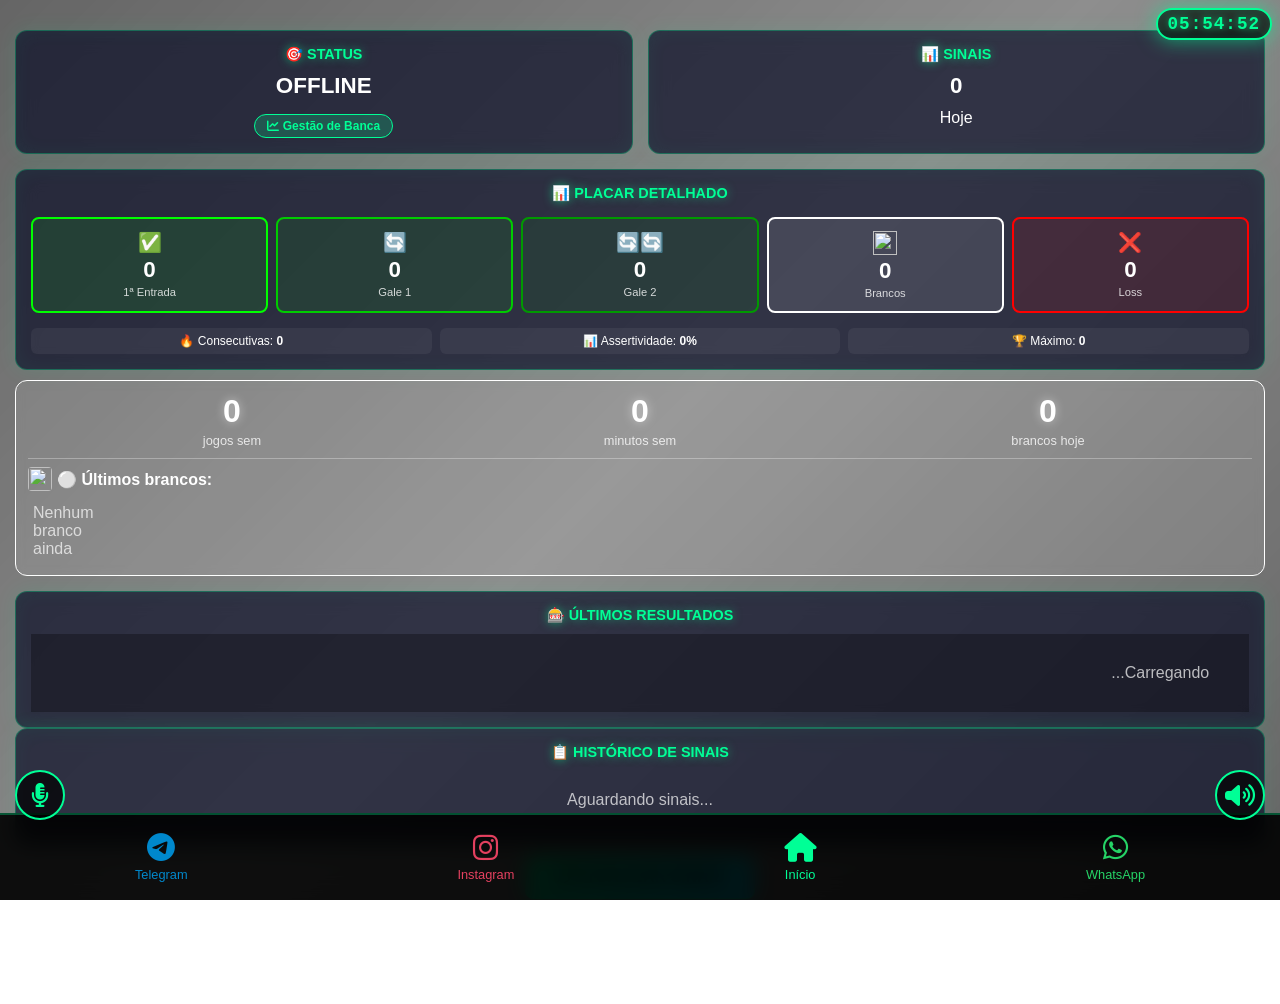
==== commit 9634b251: "Update index.html" ====
--- a/index.html
+++ b/index.html
@@ -46,7 +46,7 @@
                 </div>
                 <div class="seta-direcao">→</div>
                 <div class="logo-protecao-box">
-                    <img class="logo-protecao-imagem" src="https://encrypted-tbn0.gstatic.com/images?q=tbn:ANd9GcRN6mRp1s5optIzPnjo7I4GwTEZnguJlAUzEWHEwJi0TUTUEAiBMEiVe7E&s=10" alt="proteção">
+                    <img class="logo-protecao-imagem" src="https://jonbet.bet.br/images/roulette/green-0.svg" alt="proteção">
                     <div class="logo-protecao-label">PROTEÇÃO BRANCO</div>
                 </div>
             </div>
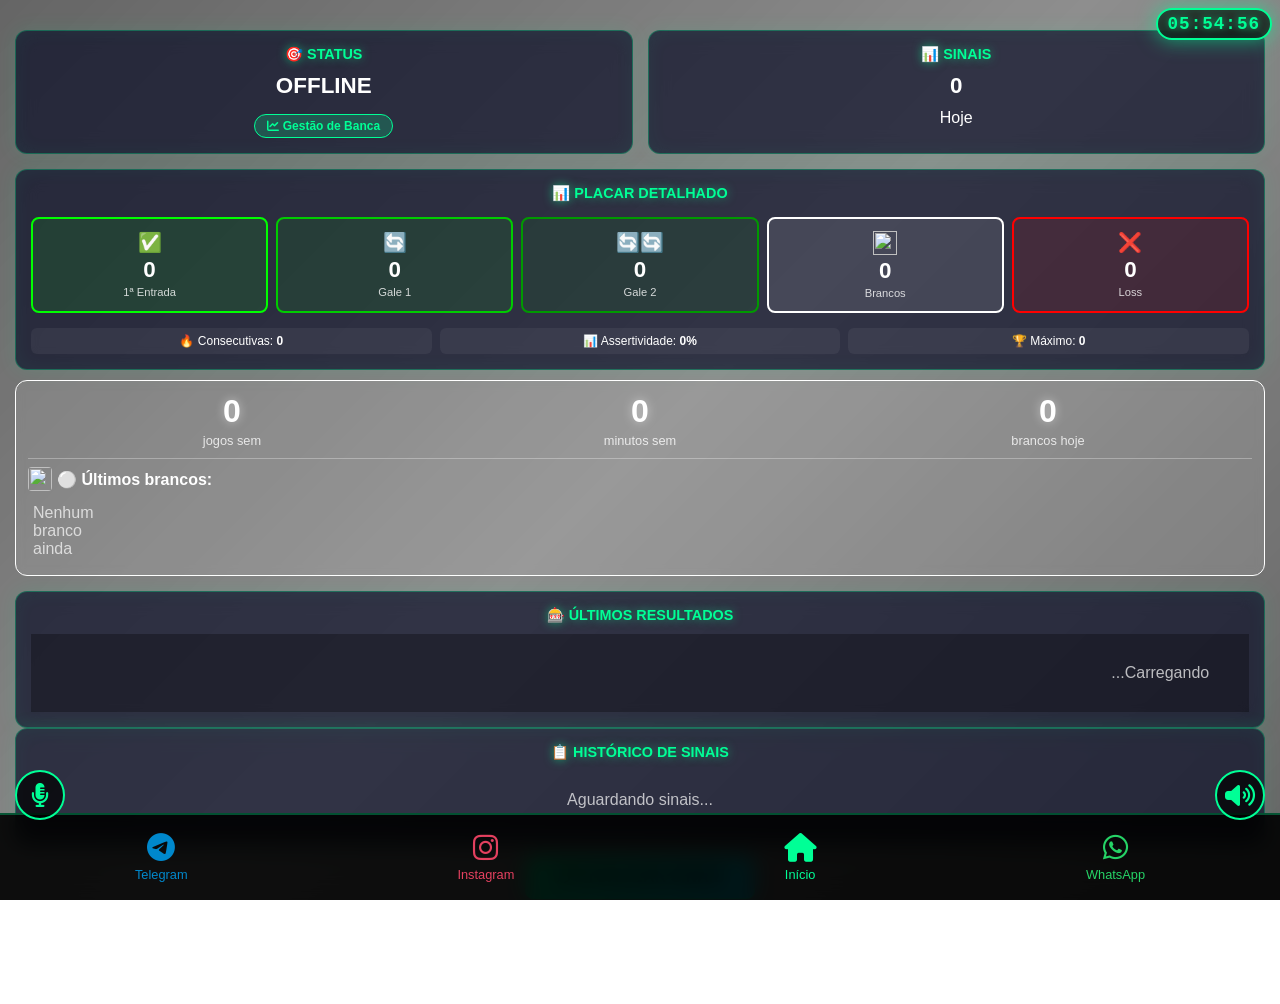
==== commit 8ed0d3b2: "Update image source for 'Brancos' placar item" ====
--- a/index.html
+++ b/index.html
@@ -28,7 +28,7 @@
                 <div class="placar-item win-primeira"><div class="placar-emoji">✅</div><div class="placar-valor" id="placarWinPrimeira">0</div><div class="placar-label">1ª Entrada</div></div>
                 <div class="placar-item win-gale1"><div class="placar-emoji">🔄</div><div class="placar-valor" id="placarWinGale1">0</div><div class="placar-label">Gale 1</div></div>
                 <div class="placar-item win-gale2"><div class="placar-emoji">🔄🔄</div><div class="placar-valor" id="placarWinGale2">0</div><div class="placar-label">Gale 2</div></div>
-                <div class="placar-item win-branco"><div class="placar-emoji"><img src="https://encrypted-tbn0.gstatic.com/images?q=tbn:ANd9GcRN6mRp1s5optIzPnjo7I4GwTEZnguJlAUzEWHEwJi0TUTUEAiBMEiVe7E&s=10"></div><div class="placar-valor" id="placarWinBranco">0</div><div class="placar-label">Brancos</div></div>
+                <div class="placar-item win-branco"><div class="placar-emoji"><img src="https://invictusystem.com.br/blaze/img/white-jb.svg"></div><div class="placar-valor" id="placarWinBranco">0</div><div class="placar-label">Brancos</div></div>
                 <div class="placar-item loss"><div class="placar-emoji">❌</div><div class="placar-valor" id="placarLoss">0</div><div class="placar-label">Loss</div></div>
             </div>
             <div class="placar-stats">
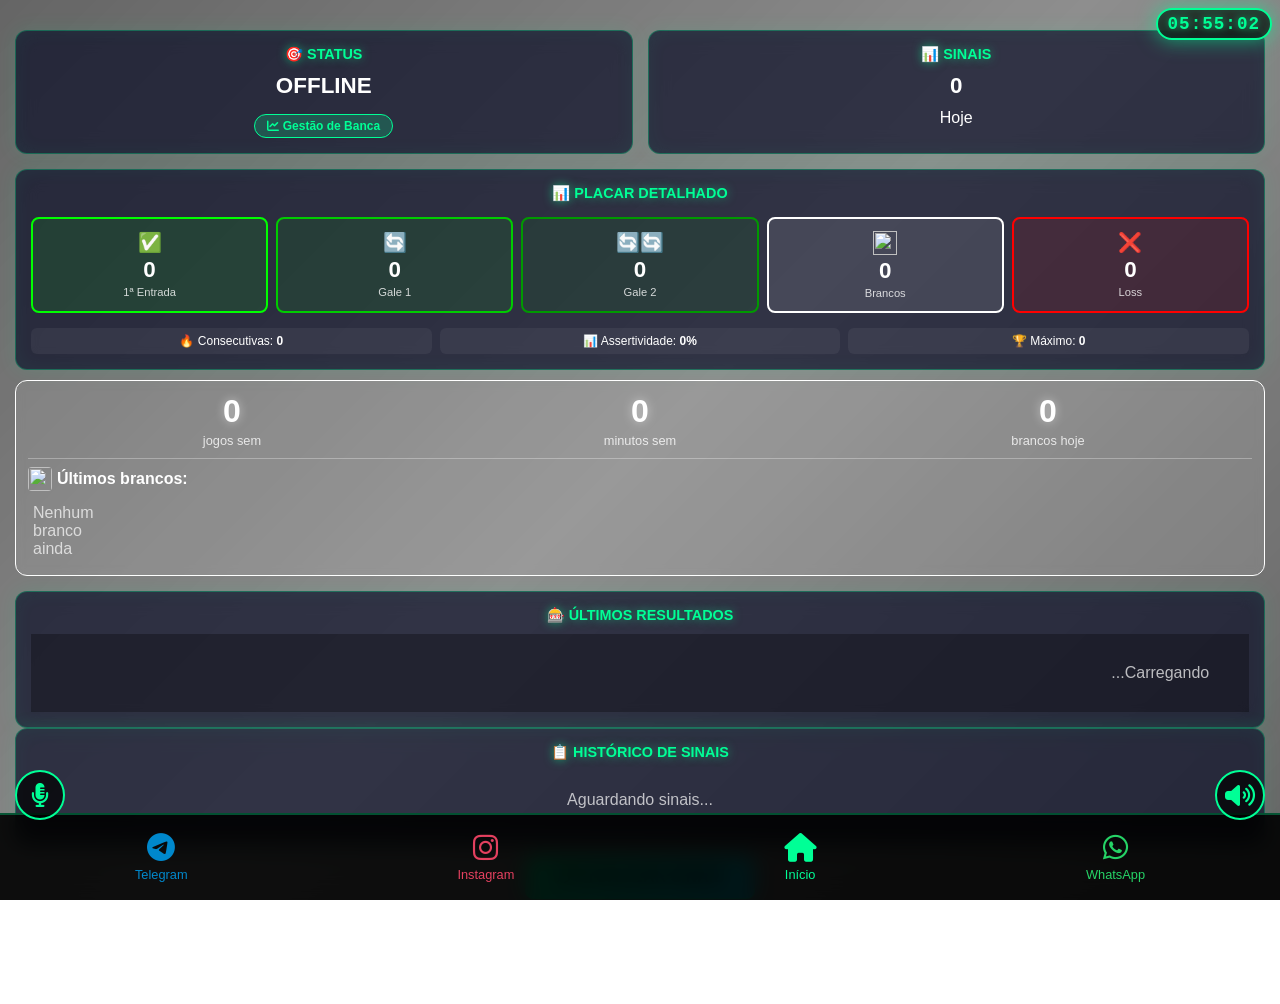
==== commit aec3855d: "Update image sources and social media links in index.html" ====
--- a/index.html
+++ b/index.html
@@ -46,7 +46,7 @@
                 </div>
                 <div class="seta-direcao">→</div>
                 <div class="logo-protecao-box">
-                    <img class="logo-protecao-imagem" src="https://jonbet.bet.br/images/roulette/green-0.svg" alt="proteção">
+                    <img class="logo-protecao-imagem" src="https://invictusystem.com.br/blaze/img/white-jb.svg" alt="proteção">
                     <div class="logo-protecao-label">PROTEÇÃO BRANCO</div>
                 </div>
             </div>
@@ -62,7 +62,7 @@
                 <div class="contador-item"><div class="contador-valor" id="totalBrancosHoje">0</div><div class="contador-label">brancos hoje</div></div>
             </div>
             <div class="historico-branco">
-                <div class="historico-branco-titulo"><img src="https://encrypted-tbn0.gstatic.com/images?q=tbn:ANd9GcRN6mRp1s5optIzPnjo7I4GwTEZnguJlAUzEWHEwJi0TUTUEAiBMEiVe7E&s=10"> ⚪️ Últimos brancos:</div>
+                <div class="historico-branco-titulo"><img src="https://invictusystem.com.br/blaze/img/white-jb.svg">  Últimos brancos:</div>
                 <div class="historico-branco-grid" id="historicoBrancos"><span style="opacity:0.7;">Nenhum branco ainda</span></div>
             </div>
         </div>
@@ -83,9 +83,9 @@
 
     <div class="navigation">
         <a href="https://t.me/Gusttavorellson" target="_blank" class="nav-button telegram"><i class="fab fa-telegram-plane"></i><span>Telegram</span></a>
-        <a href="https://www.instagram.com/gusttas7ro" target="_blank" class="nav-button instagram"><i class="fab fa-instagram"></i><span>Instagram</span></a>
+        <a href="https://www.instagram.com/aindarells" target="_blank" class="nav-button instagram"><i class="fab fa-instagram"></i><span>Instagram</span></a>
         <a href="#" class="nav-button home"><i class="fas fa-home"></i><span>Início</span></a>
-        <a href="https://wa.me/5562998136026" target="_blank" class="nav-button whatsapp"><i class="fab fa-whatsapp"></i><span>WhatsApp</span></a>
+        <a href="https://t.me/Gusttavorellson" target="_blank" class="nav-button whatsapp"><i class="fab fa-whatsapp"></i><span>WhatsApp</span></a>
     </div>
 
     <div class="sound-control" id="soundControl"><i class="fas fa-volume-up" id="soundIcon"></i></div>
